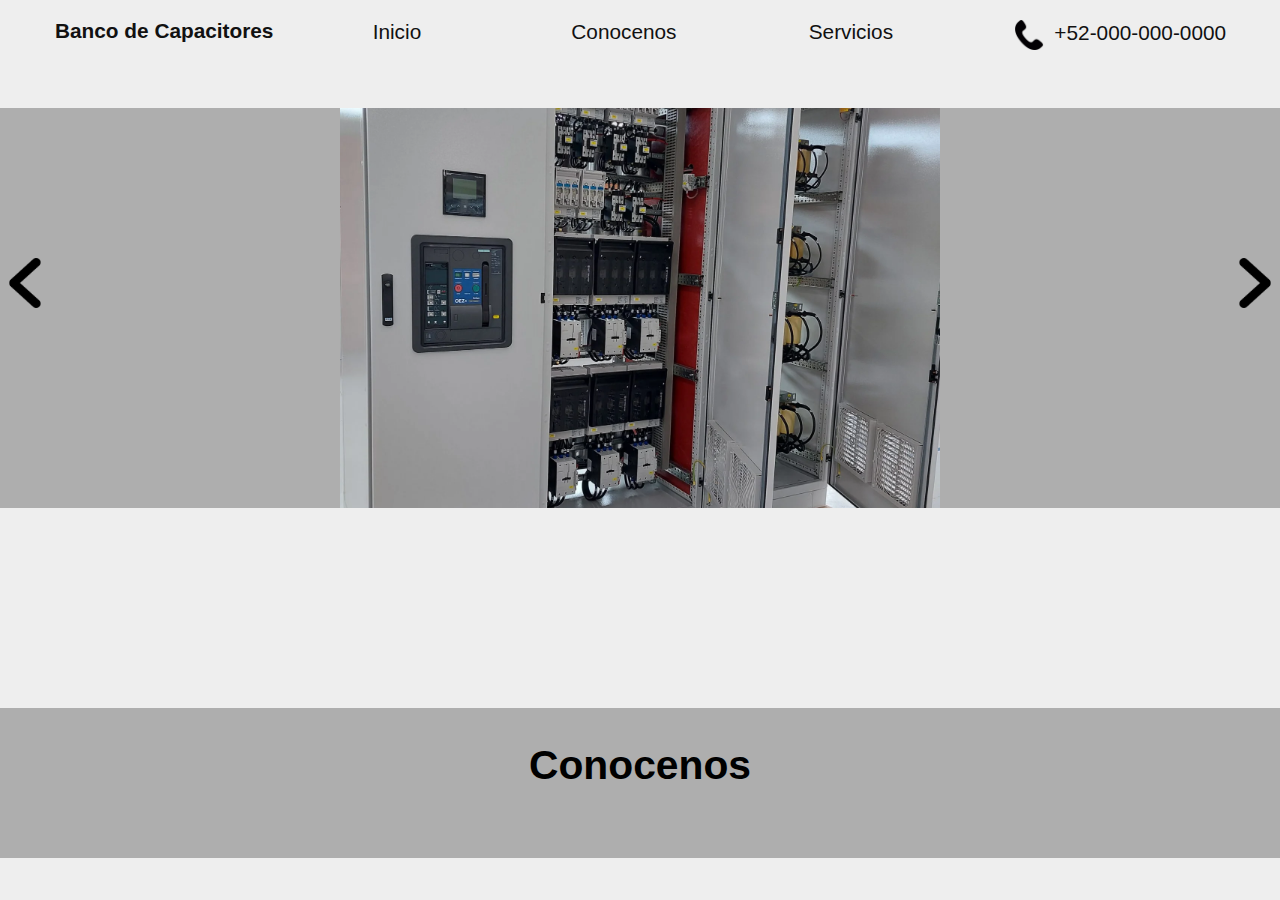
==== Banco de Capacitores/index.html @ 0bcc6419 "Integracion" ====
<!DOCTYPE html>
<html lang="en">
<head>
    <meta charset="UTF-8">
    <meta name="viewport" content="width=device-width, initial-scale=1.0">
    <title>Banco  de Capacitores</title>
    <link rel="stylesheet" href="Estilos.css">
   
    
</head>
<body>
    <div class="cajaTitulos">
        <h1 class="Tituloh1">Banco de Capacitores</h1>
        <div class="Titulos">Inicio</div>
        <div class="Titulos">Conocenos</div>
        <div class="Titulos">Servicios</div>
        <div class="Contactanos">
            <img src="Imagenes/phone-receiver-silhouette_1257.png" class="Wasap">
            <p class="TitulosContactanos">+52-000-000-0000</p>
        </div>
    </div>
    <div class="cambioImg" id="image-conteiner">
        
        <img src="arrow-angle-pointing-right_54900.png" class="flechaDerecha" id="prev-btn">
        <img src="arrow-angle-pointing-right_54900.png" class="flechaIzquierda" id="next-btn">
    </div>
    
    <script src="Funciones.js"></script>
    <div class="caja-de-informacion">
        <h2>Conocenos</h2>   
    </div>
</body>
</html>
---- Banco de Capacitores/Estilos.css ----
body{
    background-color: #eee;
}
.cajaTitulos{
    height: 75px;
    background-color: #eee;
    position: absolute;
    top: 0%;
    left: 0%;
    right: 0%;
    padding-left: 50px;
    font-family: 'Trebuchet MS', 'Lucida Sans Unicode', 'Lucida Grande', 'Lucida Sans', Arial, sans-serif;
    display: flex;
    color: #111;
}
.Tituloh1{
    text-align: center;
    font-size: 1.3rem;
    padding: 5px;
    float: left;
    padding-right: 10px;
}
.Titulos{
    background-color: #eee;
    flex-grow: 1;
    font-family: 'Trebuchet MS', 'Lucida Sans Unicode', 'Lucida Grande', 'Lucida Sans', Arial, sans-serif;
    font-size: 1.3rem;
    text-align: center;
    padding-top: 20px;
    width: 200px;  
    cursor: pointer;
    transition: 0.15s;
}
.Titulos:hover{
    color: #ffd700;
    font-size: 1.7rem;
    
}
.Contactanos{
    flex-grow: 2;
    background-color: #eee;
    font-family: 'Trebuchet MS', 'Lucida Sans Unicode', 'Lucida Grande', 'Lucida Sans', Arial, sans-serif;
    font-size: 1.4rem;
    text-align: center;
    float: left ;
}
.Wasap{
    margin-left: 50px;
    margin-top: 20px;
    width: auto;
    height: 40%;
    float: left;
}
.TitulosContactanos{
    
    flex-grow: 1;
    
    font-size: 1.3rem;
    text-align: center;
    margin-bottom: 10px;
    margin-left: 10px;
    transition: 0.89s;
    float: left;
    

}
.cambioImg{
    background-image: url(Imagenes/Imagen1.webp);
    position: absolute;
    margin-top: 100px;
    left: 0%;
    right: 0%;
    background-size: 600px;
    background-repeat: no-repeat;
    background-position: center;
    width: 100% ;
    height: 400px;
    background-color: #0004;
    transition: background-image 0.00000000000000000000000000000001s ;
    
}
.image-transition {
    position: absolute;
    top: 0;
    left: 0;
    width: 100%;
    height: 100%;
    background-size: 600px;
    background-repeat: no-repeat;
    background-position: center;
    transition: transform 1s ;
    
}

.image-enter-right {
    transform: translateX(100%);
    opacity: 0;
}

.image-enter-left {
    transform: translateX(-100%);
    opacity: 0;
}

.image-enter-active {
    transform: translateX(0);
    opacity: 1;
}

.flechaDerecha{
    width: 50px;
    float: right;
  
    padding-top: 150px;
    transition: 0.2s;
    cursor: pointer;
}
.flechaDerecha:hover{
    width: 60px;
}
.flechaIzquierda{
    width: 50px;
    float: left;
   
    margin-top: 150px;
    transform: rotate(180deg);
    transition: 0.2s;
    cursor: pointer;
}
.flechaIzquierda:hover{
    width: 60px;
}
.caja-de-informacion{
    margin-top: 700px;
    width: 100%;
    height: 150px;
    background-color: #0004;
    float: left;
    left: 0%;
    right: 0%;
    position: absolute;
    font-family: 'Trebuchet MS', 'Lucida Sans Unicode', 'Lucida Grande', 'Lucida Sans', Arial, sans-serif;
    font-size: 1.7rem;
    text-align: center;
    
}
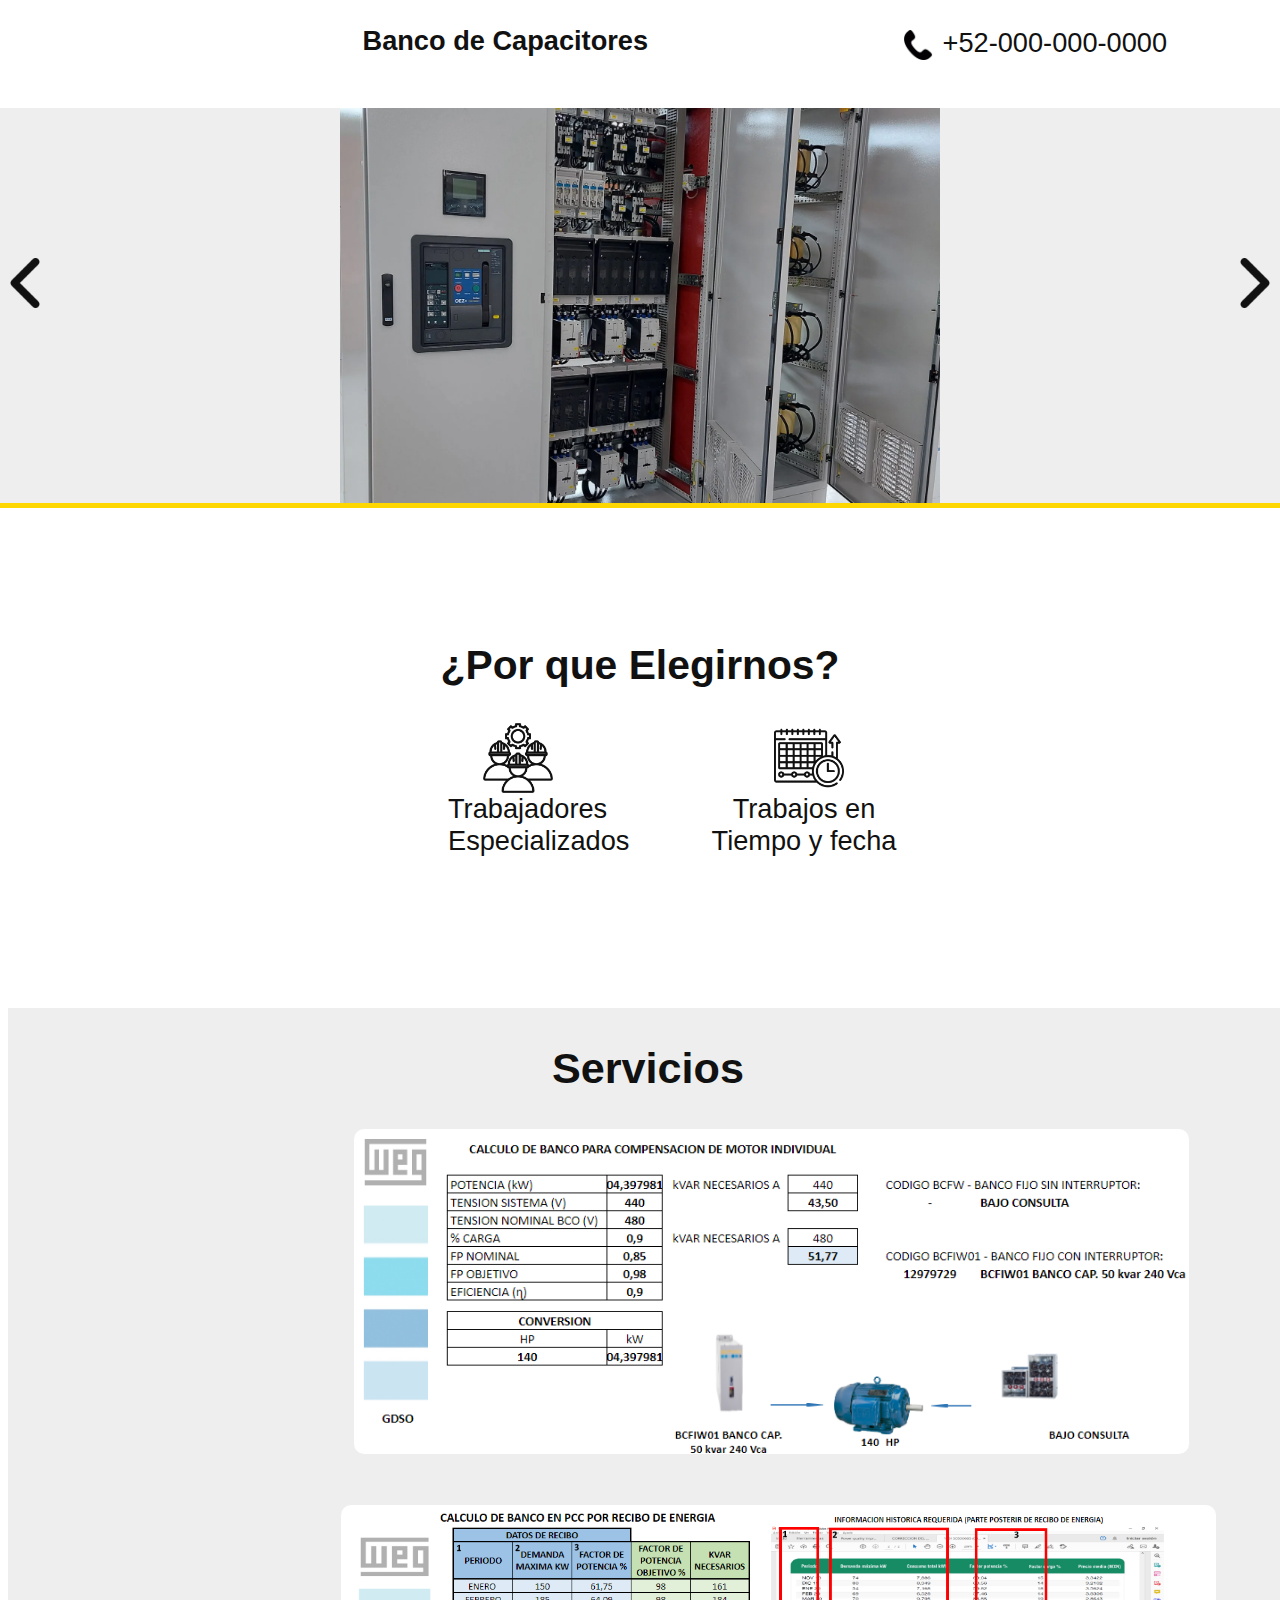
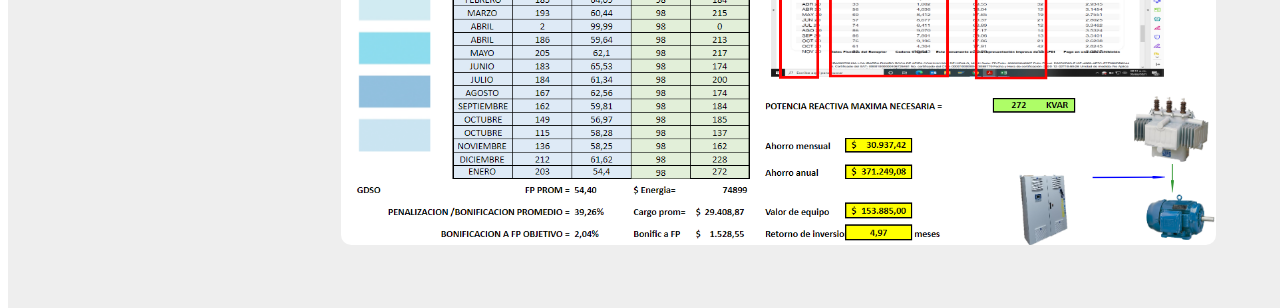
==== commit acfe7dc3: "Actualizacion 1" ====
--- a/Banco de Capacitores/index.html
+++ b/Banco de Capacitores/index.html
@@ -11,23 +11,37 @@
 <body>
     <div class="cajaTitulos">
         <h1 class="Tituloh1">Banco de Capacitores</h1>
-        <div class="Titulos">Inicio</div>
-        <div class="Titulos">Conocenos</div>
-        <div class="Titulos">Servicios</div>
         <div class="Contactanos">
             <img src="Imagenes/phone-receiver-silhouette_1257.png" class="Wasap">
             <p class="TitulosContactanos">+52-000-000-0000</p>
         </div>
     </div>
     <div class="cambioImg" id="image-conteiner">
-        
-        <img src="arrow-angle-pointing-right_54900.png" class="flechaDerecha" id="prev-btn">
-        <img src="arrow-angle-pointing-right_54900.png" class="flechaIzquierda" id="next-btn">
+        <div id="progress-bar"></div>
+        <img src="right-arrow.png" class="flechaIzquierda" id="prev-btn">
+        <img src="right-arrow.png" class="flechaDerecha" id="next-btn">
     </div>
     
     <script src="Funciones.js"></script>
     <div class="caja-de-informacion">
-        <h2>Conocenos</h2>   
+        <h2>¿Por que Elegirnos?</h2> 
+        <div id="teamworkCaja">
+         <img src="Imagenes/teamwork.png" id="teamwork">
+         <p>Trabajadores Especializados</p>
+        </div>
+        <div id="gestionCaja">
+            <img src="Imagenes/gestion-del-tiempo.png" id="gestionTiempo">
+            <p >Trabajos en Tiempo y fecha</p>
+        </div>
+    </div>
+    <div id="cajaServicios">
+        <h2 id="h2Servicios">Servicios</h2>
+        <div id="cajaImgServicio1">
+        
+        </div>
+        <div id="cajaImgServicio2">
+        
+        </div>
     </div>
 </body>
 </html>--- a/Banco de Capacitores/Estilos.css
+++ b/Banco de Capacitores/Estilos.css
@@ -1,9 +1,9 @@
 body{
-    background-color: #eee;
+    background-color: #fff;
 }
 .cajaTitulos{
     height: 75px;
-    background-color: #eee;
+    background-color: #fff;
     position: absolute;
     top: 0%;
     left: 0%;
@@ -15,38 +15,27 @@
 }
 .Tituloh1{
     text-align: center;
-    font-size: 1.3rem;
+    font-size: 1.7rem;
     padding: 5px;
-    float: left;
+    margin-left: 25%;
     padding-right: 10px;
-}
-.Titulos{
-    background-color: #eee;
-    flex-grow: 1;
-    font-family: 'Trebuchet MS', 'Lucida Sans Unicode', 'Lucida Grande', 'Lucida Sans', Arial, sans-serif;
-    font-size: 1.3rem;
-    text-align: center;
-    padding-top: 20px;
-    width: 200px;  
-    cursor: pointer;
-    transition: 0.15s;
-}
-.Titulos:hover{
-    color: #ffd700;
-    font-size: 1.7rem;
-    
-}
+    color: #111;
+    padding-top: 7px;
+}
+
+
 .Contactanos{
     flex-grow: 2;
-    background-color: #eee;
-    font-family: 'Trebuchet MS', 'Lucida Sans Unicode', 'Lucida Grande', 'Lucida Sans', Arial, sans-serif;
-    font-size: 1.4rem;
-    text-align: center;
-    float: left ;
+    background-color: #fff;
+    font-family: 'Trebuchet MS', 'Lucida Sans Unicode', 'Lucida Grande', 'Lucida Sans', Arial, sans-serif;
+    font-size: 1.7rem;
+    text-align: center;
+    margin-left: 15%;
+    
 }
 .Wasap{
-    margin-left: 50px;
-    margin-top: 20px;
+    margin-left: 60px;
+    margin-top: 30px;
     width: auto;
     height: 40%;
     float: left;
@@ -55,7 +44,7 @@
     
     flex-grow: 1;
     
-    font-size: 1.3rem;
+    font-size: 1.7rem;
     text-align: center;
     margin-bottom: 10px;
     margin-left: 10px;
@@ -75,8 +64,8 @@
     background-position: center;
     width: 100% ;
     height: 400px;
-    background-color: #0004;
-    transition: background-image 0.00000000000000000000000000000001s ;
+    background-color: #0001;
+    transition: background-image 0.00000000000000000000001s ;
     
 }
 .image-transition {
@@ -110,7 +99,6 @@
 .flechaDerecha{
     width: 50px;
     float: right;
-  
     padding-top: 150px;
     transition: 0.2s;
     cursor: pointer;
@@ -131,10 +119,9 @@
     width: 60px;
 }
 .caja-de-informacion{
-    margin-top: 700px;
+    margin-top: 600px;
     width: 100%;
-    height: 150px;
-    background-color: #0004;
+    height: 300px;
     float: left;
     left: 0%;
     right: 0%;
@@ -142,5 +129,79 @@
     font-family: 'Trebuchet MS', 'Lucida Sans Unicode', 'Lucida Grande', 'Lucida Sans', Arial, sans-serif;
     font-size: 1.7rem;
     text-align: center;
-    
-}+    color: #111;
+}
+#teamworkCaja{
+    margin-left: 35%;
+    width: 100px;
+    height: 100px;
+    text-align: center  ;
+    font-size: 1.7rem;
+    font-family: 'Trebuchet MS', 'Lucida Sans Unicode', 'Lucida Grande', 'Lucida Sans', Arial, sans-serif;
+}
+#teamwork{
+    width: 70px;
+    height: 70px;
+    float: left;
+    margin-left: 35px;
+}
+#gestionCaja{
+    margin-left: 55%;
+    margin-top: -150px;
+    width: 200px;
+    height: 100px;
+    text-align: center  ;
+    font-size: 1.7rem;
+    font-family: 'Trebuchet MS', 'Lucida Sans Unicode', 'Lucida Grande', 'Lucida Sans', Arial, sans-serif;
+}
+
+#gestionTiempo{
+    width: 70px;
+    height: 70px;
+    float: left;
+    margin-left: 70px;
+}
+
+#progress-bar {
+    position: absolute;
+    bottom: 0;
+    left: 0;
+    height: 5px;
+    width: 0;
+    background-color: #ffd700;
+    transition: width 5s linear;
+}
+#h2Servicios{
+    font-size: 2.7rem;
+    text-align: center;
+    font-family: 'Trebuchet MS', 'Lucida Sans Unicode', 'Lucida Grande', 'Lucida Sans', Arial, sans-serif;
+}
+#cajaServicios{
+    margin-top: 1000px;
+    background-color: #0001;
+    width: 100%;
+    height: 100%;
+    position: absolute;
+    color: #111;
+}
+#cajaImgServicio1{
+    margin-left: 27%;
+    width: 835px;
+    height: 325px;
+    background-image: url(Imagenes/imagenInfo1.png);
+    background-size: cover;
+    background-repeat: no-repeat;
+    background-position: center;
+    border-radius: 10px;
+}
+#cajaImgServicio2{
+    width:875px;
+    height: 340px;
+    background-image: url(Imagenes/imagenInfo2.png);
+    background-size: cover;
+    background-repeat: no-repeat;
+    background-position: center;
+    margin-left: 26%;
+    margin-top: 4%;
+    border-radius: 10px;
+}
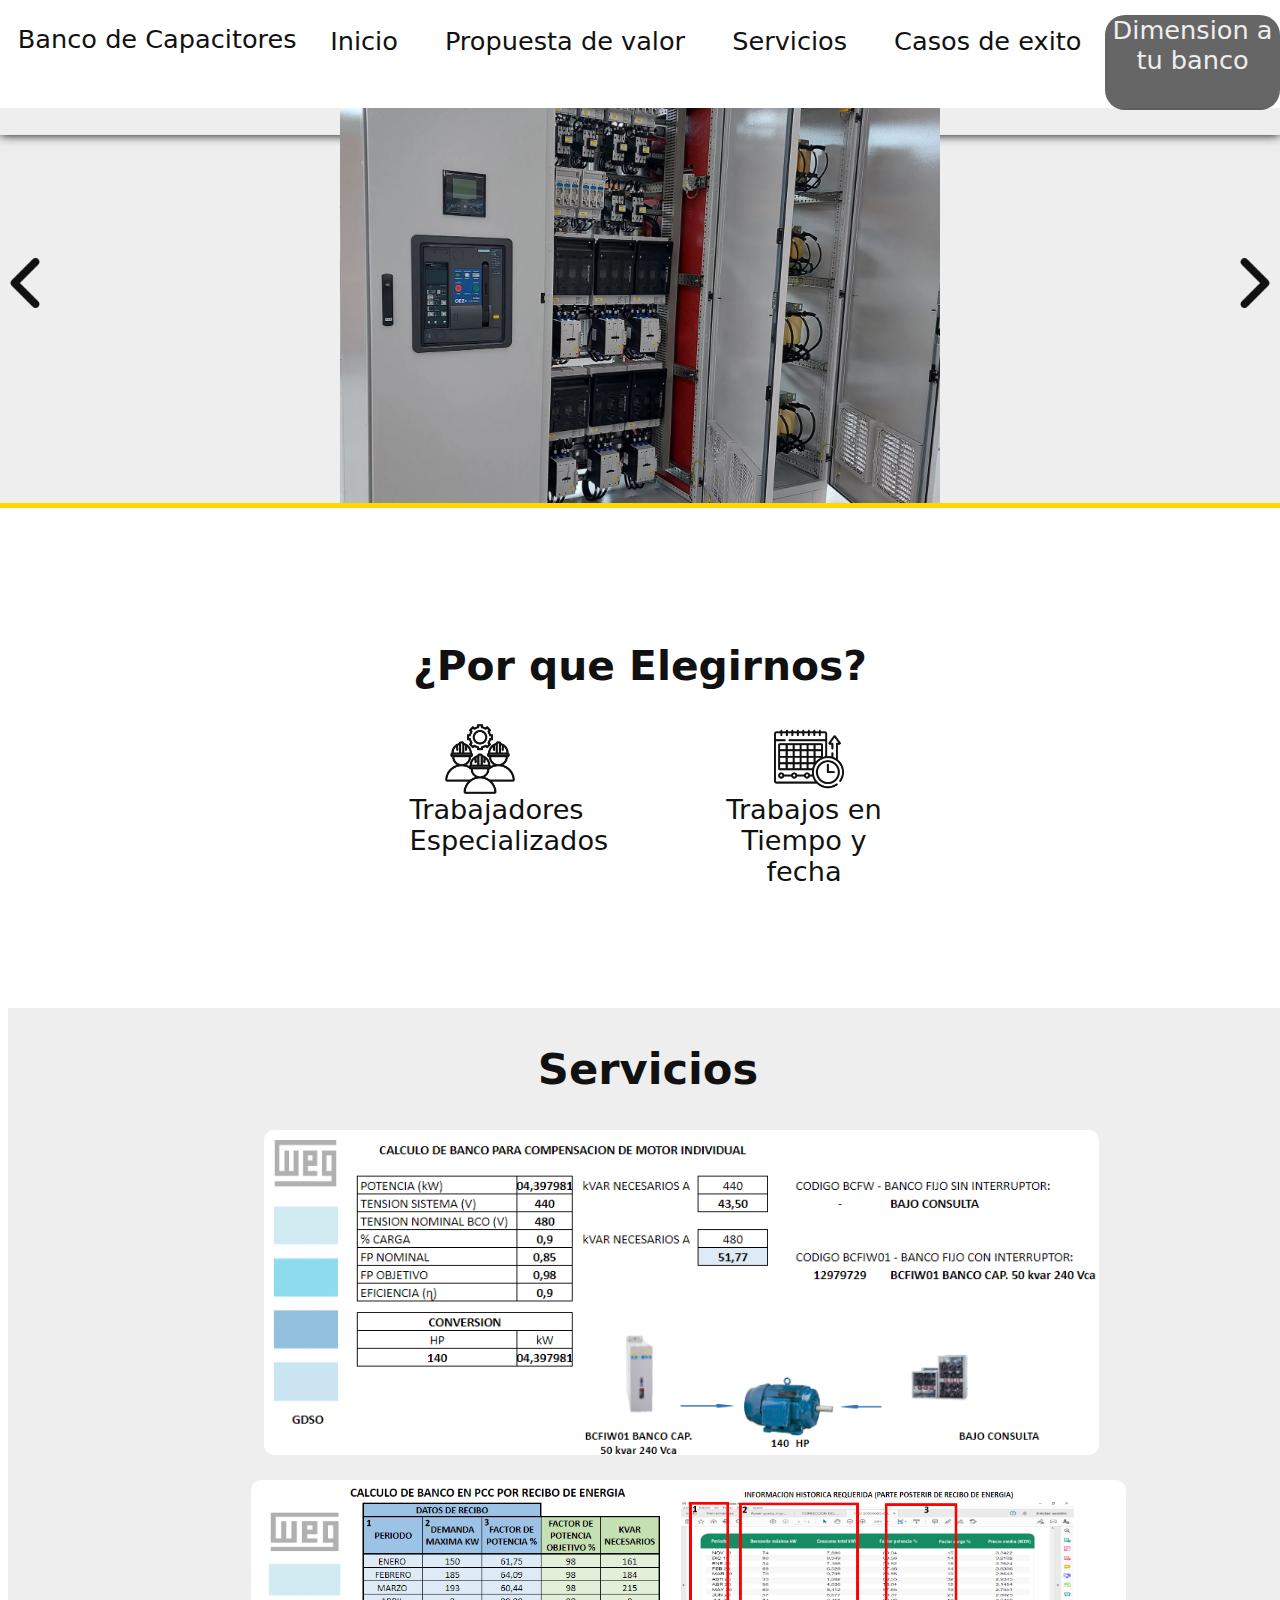
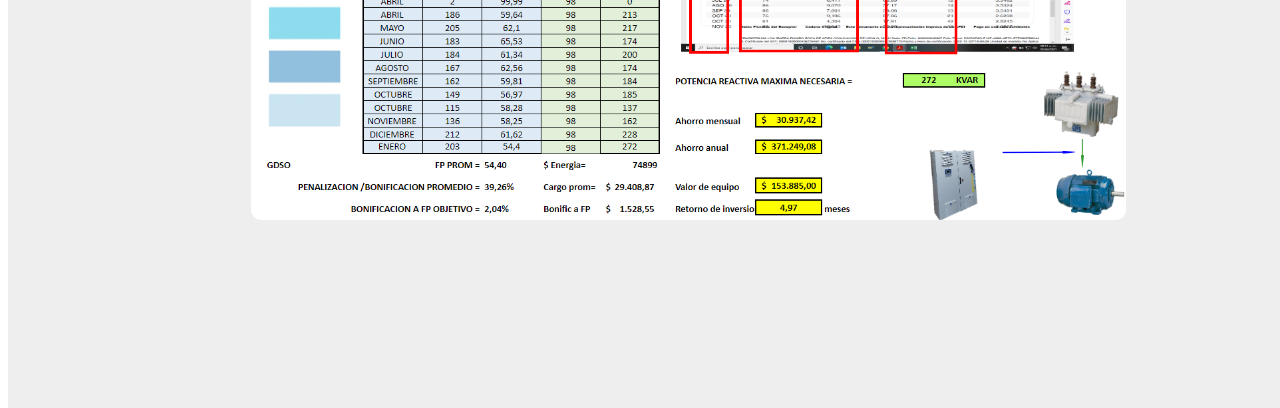
==== commit ea8c5a99: "Actualizacion" ====
--- a/Banco de Capacitores/index.html
+++ b/Banco de Capacitores/index.html
@@ -1,5 +1,5 @@
 <!DOCTYPE html>
-<html lang="en">
+<html lang="es">
 <head>
     <meta charset="UTF-8">
     <meta name="viewport" content="width=device-width, initial-scale=1.0">
@@ -11,10 +11,11 @@
 <body>
     <div class="cajaTitulos">
         <h1 class="Tituloh1">Banco de Capacitores</h1>
-        <div class="Contactanos">
-            <img src="Imagenes/phone-receiver-silhouette_1257.png" class="Wasap">
-            <p class="TitulosContactanos">+52-000-000-0000</p>
-        </div>
+        <p class="titulos" id="Iniciobtn1">Inicio</p>  
+        <p class="titulos">Propuesta de valor</p>
+        <p class="titulos">Servicios</p>
+        <p class="titulos">Casos de exito</p>
+        <p class="dimensionBanco">Dimension a tu banco</p>
     </div>
     <div class="cambioImg" id="image-conteiner">
         <div id="progress-bar"></div>
@@ -22,7 +23,7 @@
         <img src="right-arrow.png" class="flechaDerecha" id="next-btn">
     </div>
     
-    <script src="Funciones.js"></script>
+    
     <div class="caja-de-informacion">
         <h2>¿Por que Elegirnos?</h2> 
         <div id="teamworkCaja">
@@ -43,5 +44,6 @@
         
         </div>
     </div>
+    <script src="Funciones.js"></script>
 </body>
 </html>--- a/Banco de Capacitores/Estilos.css
+++ b/Banco de Capacitores/Estilos.css
@@ -2,56 +2,63 @@
     background-color: #fff;
 }
 .cajaTitulos{
-    height: 75px;
+    height: 15%;
     background-color: #fff;
     position: absolute;
     top: 0%;
     left: 0%;
     right: 0%;
-    padding-left: 50px;
-    font-family: 'Trebuchet MS', 'Lucida Sans Unicode', 'Lucida Grande', 'Lucida Sans', Arial, sans-serif;
+    font-family: system-ui, -apple-system, BlinkMacSystemFont, 'Segoe UI', Roboto, Oxygen, Ubuntu, Cantarell, 'Open Sans', 'Helvetica Neue', sans-serif;
     display: flex;
     color: #111;
+    font-weight: 300;
+    box-shadow: 0 0 10PX black;
 }
 .Tituloh1{
     text-align: center;
-    font-size: 1.7rem;
+    font-size: 1.6rem;
     padding: 5px;
-    margin-left: 25%;
+    margin-left: 1%;
     padding-right: 10px;
     color: #111;
     padding-top: 7px;
-}
-
-
-.Contactanos{
-    flex-grow: 2;
-    background-color: #fff;
-    font-family: 'Trebuchet MS', 'Lucida Sans Unicode', 'Lucida Grande', 'Lucida Sans', Arial, sans-serif;
-    font-size: 1.7rem;
-    text-align: center;
-    margin-left: 15%;
-    
-}
-.Wasap{
-    margin-left: 60px;
-    margin-top: 30px;
-    width: auto;
-    height: 40%;
-    float: left;
-}
-.TitulosContactanos{
-    
+    font-weight: 300;
+}
+.dimensionBanco{
+    width: 10%;
+    height: 70%;
     flex-grow: 1;
-    
-    font-size: 1.7rem;
+    font-size: 1.6rem;
+    text-align: center;
+    margin-top: 15px;
+    float: left;
+    background-color: #666;
+    color: #eee;
+    border-radius: 20px;
+    transition: 0.1s;
+    cursor: pointer;
+    
+}
+.dimensionBanco:hover{
+    background-color: #fff;
+    color: #111;
+    border-color: #666;
+    border-style: solid;
+    border-width: 2px;
+}
+.titulos{
+    
+    flex-grow: 1;
+    font-size: 1.6rem;
     text-align: center;
     margin-bottom: 10px;
-    margin-left: 10px;
-    transition: 0.89s;
-    float: left;
-    
-
+    transition: 0.1s;
+    float: left;
+    cursor: pointer;
+}
+.titulos:hover{
+    font-size: 1.7rem;
+    color: #ffd700;
 }
 .cambioImg{
     background-image: url(Imagenes/Imagen1.webp);
@@ -122,22 +129,23 @@
     margin-top: 600px;
     width: 100%;
     height: 300px;
-    float: left;
+    
     left: 0%;
     right: 0%;
     position: absolute;
-    font-family: 'Trebuchet MS', 'Lucida Sans Unicode', 'Lucida Grande', 'Lucida Sans', Arial, sans-serif;
-    font-size: 1.7rem;
-    text-align: center;
-    color: #111;
+    font-family: system-ui, -apple-system, BlinkMacSystemFont, 'Segoe UI', Roboto, Oxygen, Ubuntu, Cantarell, 'Open Sans', 'Helvetica Neue', sans-serif;
+    font-size: 1.7rem;
+    text-align: center;
+    color: #111;
+    font-weight: 300;
 }
 #teamworkCaja{
-    margin-left: 35%;
+    margin-left: 32%;
     width: 100px;
     height: 100px;
     text-align: center  ;
     font-size: 1.7rem;
-    font-family: 'Trebuchet MS', 'Lucida Sans Unicode', 'Lucida Grande', 'Lucida Sans', Arial, sans-serif;
+    font-family: system-ui, -apple-system, BlinkMacSystemFont, 'Segoe UI', Roboto, Oxygen, Ubuntu, Cantarell, 'Open Sans', 'Helvetica Neue', sans-serif;
 }
 #teamwork{
     width: 70px;
@@ -152,7 +160,7 @@
     height: 100px;
     text-align: center  ;
     font-size: 1.7rem;
-    font-family: 'Trebuchet MS', 'Lucida Sans Unicode', 'Lucida Grande', 'Lucida Sans', Arial, sans-serif;
+    font-family: system-ui, -apple-system, BlinkMacSystemFont, 'Segoe UI', Roboto, Oxygen, Ubuntu, Cantarell, 'Open Sans', 'Helvetica Neue', sans-serif;
 }
 
 #gestionTiempo{
@@ -174,18 +182,19 @@
 #h2Servicios{
     font-size: 2.7rem;
     text-align: center;
-    font-family: 'Trebuchet MS', 'Lucida Sans Unicode', 'Lucida Grande', 'Lucida Sans', Arial, sans-serif;
+    font-family: system-ui, -apple-system, BlinkMacSystemFont, 'Segoe UI', Roboto, Oxygen, Ubuntu, Cantarell, 'Open Sans', 'Helvetica Neue', sans-serif;
+
 }
 #cajaServicios{
     margin-top: 1000px;
     background-color: #0001;
     width: 100%;
-    height: 100%;
+    height: 1000px;
     position: absolute;
     color: #111;
 }
 #cajaImgServicio1{
-    margin-left: 27%;
+    margin-left: 20%;
     width: 835px;
     height: 325px;
     background-image: url(Imagenes/imagenInfo1.png);
@@ -201,7 +210,71 @@
     background-size: cover;
     background-repeat: no-repeat;
     background-position: center;
-    margin-left: 26%;
-    margin-top: 4%;
+    margin-left: 19%;
+    margin-top: 2%;
     border-radius: 10px;
 }
+.formulariocaja{
+    width: 55%;
+    height: 490PX;
+    margin-top: 120px;
+    border: 2px solid #666;
+    border-radius: 10px;
+}
+.formulario{
+    width: 89%;
+    height: 25px;
+    margin-top: 5%;
+    margin-left: 5%;
+    border-width: 1px;
+    
+}
+#formulario1{
+    width: 89%;
+    height: 25px;
+    margin-top: 30px;
+    margin-left: 5%;
+    border-width: 1px;
+}
+#formulariobtn{
+    width: 200px;
+    height: 35px;
+    margin-top: 5%;
+    margin-left: 5%;
+    cursor: pointer;
+    transition: 0.1s;
+    border-width: 1px;
+    background-color: #fff;
+}
+#formulariobtn:hover{
+    color: #eee;
+    background-color: #666;
+}
+#calculadora{
+    margin-top: -0px;
+    background-color: #666;
+    color: #fff;
+    width: 99%;
+    height: 40px;
+    text-align: center;
+    padding-top: 1px;
+    padding-bottom: 18px;
+    font-family: system-ui, -apple-system, BlinkMacSystemFont, 'Segoe UI', Roboto, Oxygen, Ubuntu, Cantarell, 'Open Sans', 'Helvetica Neue', sans-serif;
+    border-left: 9px solid #aaa;
+    border-top-left-radius: 8px;
+    border-top-right-radius: 10px;
+    font-size: 1.2rem;
+}
+#formText{
+    font-family: system-ui, -apple-system, BlinkMacSystemFont, 'Segoe UI', Roboto, Oxygen, Ubuntu, Cantarell, 'Open Sans', 'Helvetica Neue', sans-serif;
+    margin-left: 5%;
+    color: #111;
+    font-size: 1rem;
+}
+.valoresText{
+    margin-left: 5%;
+    font-family: system-ui, -apple-system, BlinkMacSystemFont, 'Segoe UI', Roboto, Oxygen, Ubuntu, Cantarell, 'Open Sans', 'Helvetica Neue', sans-serif;
+    color: #111;
+    font-size: 1rem;
+}
+
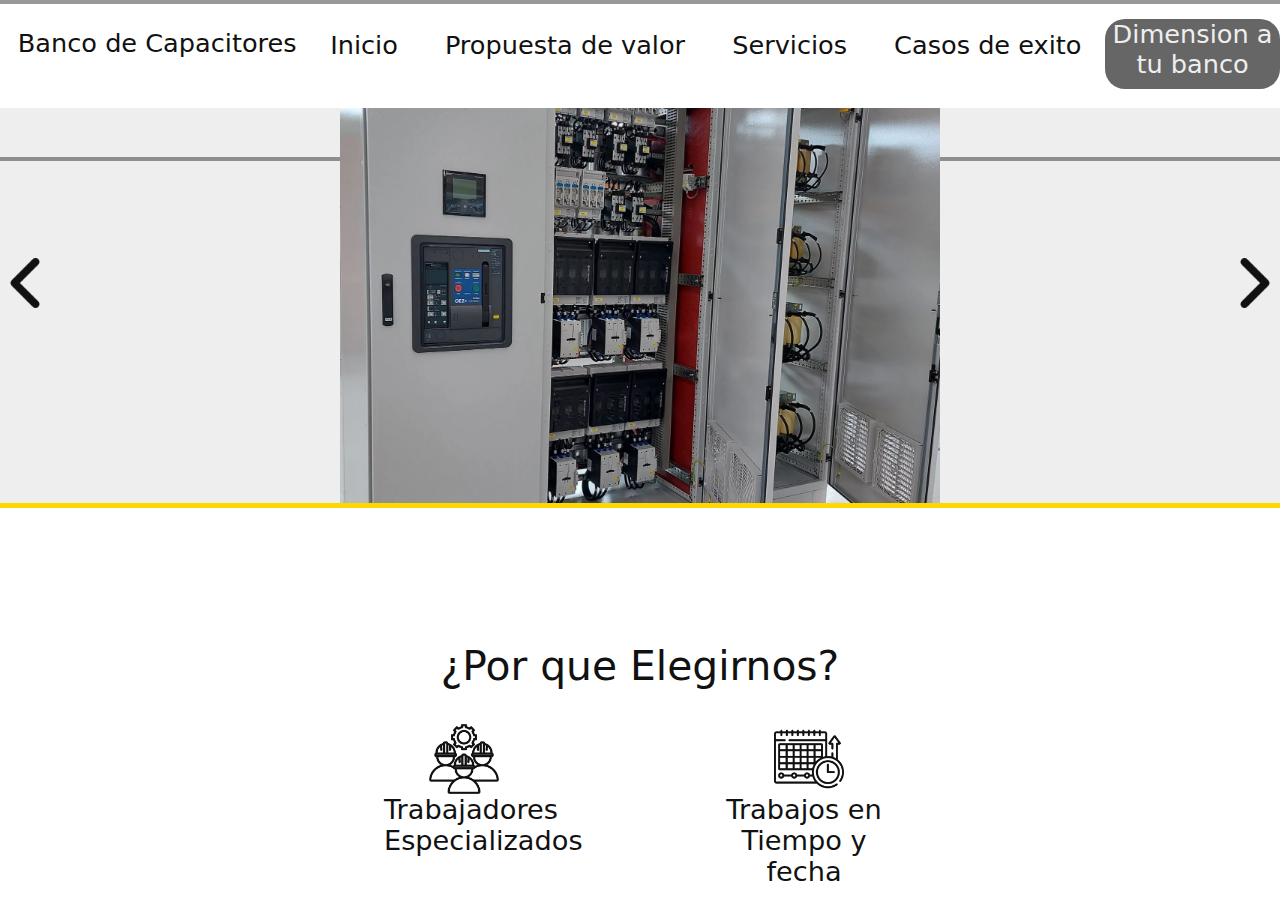
==== commit 8fbcaac0: "actualizacion" ====
--- a/Banco de Capacitores/index.html
+++ b/Banco de Capacitores/index.html
@@ -11,7 +11,7 @@
 <body>
     <div class="cajaTitulos">
         <h1 class="Tituloh1">Banco de Capacitores</h1>
-        <p class="titulos" id="Iniciobtn1">Inicio</p>  
+        <p class="iniciobtn" id="Iniciobtn1">Inicio</p>  
         <p class="titulos">Propuesta de valor</p>
         <p class="titulos">Servicios</p>
         <p class="titulos">Casos de exito</p>
@@ -25,7 +25,7 @@
     
     
     <div class="caja-de-informacion">
-        <h2>¿Por que Elegirnos?</h2> 
+        <h2 id="h2Informacion">¿Por que Elegirnos?</h2> 
         <div id="teamworkCaja">
          <img src="Imagenes/teamwork.png" id="teamwork">
          <p>Trabajadores Especializados</p>
@@ -35,15 +35,6 @@
             <p >Trabajos en Tiempo y fecha</p>
         </div>
     </div>
-    <div id="cajaServicios">
-        <h2 id="h2Servicios">Servicios</h2>
-        <div id="cajaImgServicio1">
-        
-        </div>
-        <div id="cajaImgServicio2">
-        
-        </div>
-    </div>
     <script src="Funciones.js"></script>
 </body>
 </html>--- a/Banco de Capacitores/Estilos.css
+++ b/Banco de Capacitores/Estilos.css
@@ -1,8 +1,9 @@
+
 body{
     background-color: #fff;
 }
 .cajaTitulos{
-    height: 15%;
+    height: 17%;
     background-color: #fff;
     position: absolute;
     top: 0%;
@@ -12,7 +13,9 @@
     display: flex;
     color: #111;
     font-weight: 300;
-    box-shadow: 0 0 10PX black;
+    border-bottom: 4px solid #999;
+    border-top: 4px solid #999;
+
 }
 .Tituloh1{
     text-align: center;
@@ -26,7 +29,7 @@
 }
 .dimensionBanco{
     width: 10%;
-    height: 70%;
+    height: 70px;
     flex-grow: 1;
     font-size: 1.6rem;
     text-align: center;
@@ -57,8 +60,22 @@
     cursor: pointer;
 }
 .titulos:hover{
-    font-size: 1.7rem;
-    color: #ffd700;
+    font-size: 1.65rem;
+    border-bottom: 6px solid #666;
+}
+.iniciobtn{
+    
+    flex-grow: 1;
+    font-size: 1.6rem;
+    text-align: center;
+    margin-bottom: 10px;
+    transition: 0.1s;
+    float: left;
+    cursor: pointer;
+}
+.iniciobtn:hover{
+    font-size: 1.65rem;
+    border-bottom: 6px solid #666;
 }
 .cambioImg{
     background-image: url(Imagenes/Imagen1.webp);
@@ -137,10 +154,13 @@
     font-size: 1.7rem;
     text-align: center;
     color: #111;
-    font-weight: 300;
+    
+}
+#h2Informacion{
+    font-weight: 500;
 }
 #teamworkCaja{
-    margin-left: 32%;
+    margin-left: 30%;
     width: 100px;
     height: 100px;
     text-align: center  ;
@@ -151,7 +171,7 @@
     width: 70px;
     height: 70px;
     float: left;
-    margin-left: 35px;
+    margin-left: 45%;
 }
 #gestionCaja{
     margin-left: 55%;
@@ -167,7 +187,7 @@
     width: 70px;
     height: 70px;
     float: left;
-    margin-left: 70px;
+    margin-left: 35%;
 }
 
 #progress-bar {
@@ -179,58 +199,32 @@
     background-color: #ffd700;
     transition: width 5s linear;
 }
-#h2Servicios{
-    font-size: 2.7rem;
-    text-align: center;
-    font-family: system-ui, -apple-system, BlinkMacSystemFont, 'Segoe UI', Roboto, Oxygen, Ubuntu, Cantarell, 'Open Sans', 'Helvetica Neue', sans-serif;
-
-}
-#cajaServicios{
-    margin-top: 1000px;
-    background-color: #0001;
-    width: 100%;
-    height: 1000px;
-    position: absolute;
-    color: #111;
-}
-#cajaImgServicio1{
-    margin-left: 20%;
-    width: 835px;
-    height: 325px;
-    background-image: url(Imagenes/imagenInfo1.png);
-    background-size: cover;
-    background-repeat: no-repeat;
-    background-position: center;
-    border-radius: 10px;
-}
-#cajaImgServicio2{
-    width:875px;
-    height: 340px;
-    background-image: url(Imagenes/imagenInfo2.png);
-    background-size: cover;
-    background-repeat: no-repeat;
-    background-position: center;
-    margin-left: 19%;
-    margin-top: 2%;
-    border-radius: 10px;
-}
+
 .formulariocaja{
-    width: 55%;
+    width: 60%;
     height: 490PX;
     margin-top: 120px;
     border: 2px solid #666;
     border-radius: 10px;
+    margin-left: 3%;
 }
 .formulario{
-    width: 89%;
+    width: 90%;
     height: 25px;
     margin-top: 5%;
     margin-left: 5%;
     border-width: 1px;
     
 }
-#formulario1{
-    width: 89%;
+#formularioKD{
+    width: 90%;
+    height: 25px;
+    margin-top: 30px;
+    margin-left: 5%;
+    border-width: 1px;
+}
+#formulario2KD{
+    width: 90%;
     height: 25px;
     margin-top: 30px;
     margin-left: 5%;
@@ -245,11 +239,28 @@
     transition: 0.1s;
     border-width: 1px;
     background-color: #fff;
+    float: left;
 }
 #formulariobtn:hover{
     color: #eee;
     background-color: #666;
 }
+#formulariobtn2{
+    width: 200px;
+    height: 35px;
+    margin-top: 5%;
+    margin-left: 5%;
+    cursor: pointer;
+    transition: 0.1s;
+    border-width: 1px;
+    background-color: #fff;
+    float: left;
+}
+#formulariobtn2:hover{
+    color: #eee;
+    background-color: #666;
+}
+
 #calculadora{
     margin-top: -0px;
     background-color: #666;
@@ -268,13 +279,65 @@
 #formText{
     font-family: system-ui, -apple-system, BlinkMacSystemFont, 'Segoe UI', Roboto, Oxygen, Ubuntu, Cantarell, 'Open Sans', 'Helvetica Neue', sans-serif;
     margin-left: 5%;
-    color: #111;
-    font-size: 1rem;
+    color: #666;
+    font-size: 1rem;
+    
+}
+#formText2{
+    font-family: system-ui, -apple-system, BlinkMacSystemFont, 'Segoe UI', Roboto, Oxygen, Ubuntu, Cantarell, 'Open Sans', 'Helvetica Neue', sans-serif;
+    margin-left: 5%;
+    color: #666;
+    font-size: 1rem;
+    margin-top: 4%;
 }
 .valoresText{
     margin-left: 5%;
     font-family: system-ui, -apple-system, BlinkMacSystemFont, 'Segoe UI', Roboto, Oxygen, Ubuntu, Cantarell, 'Open Sans', 'Helvetica Neue', sans-serif;
-    color: #111;
-    font-size: 1rem;
-}
-
+    color: #666;
+    font-size: 1rem;
+
+}
+#result{
+    margin-left: 36%;
+    font-family: system-ui, -apple-system, BlinkMacSystemFont, 'Segoe UI', Roboto, Oxygen, Ubuntu, Cantarell, 'Open Sans', 'Helvetica Neue', sans-serif;
+    margin-top: 5%;
+    font-size: 1rem;
+    font-weight: 400;
+    width: 60%;
+    height: 30px;
+    padding-top: 5px;
+    text-align: center;
+}
+.result-valid{
+    background-color: #c0ffa2;
+    color: #147500;
+}
+.result-invalid{
+    background-color: #ffa2a2;
+    color: #5a0000;
+}
+#resultCFE{
+    margin-left: 36%;
+    font-family: system-ui, -apple-system, BlinkMacSystemFont, 'Segoe UI', Roboto, Oxygen, Ubuntu, Cantarell, 'Open Sans', 'Helvetica Neue', sans-serif;
+    margin-top: 5%;
+    font-size: 1rem;
+    font-weight: 400;
+    width: 60%;
+    height: auto;
+    padding-bottom: 7px;
+    padding-top: 5px;
+    text-align: center;
+}
+.resultCFE-valid{
+    background-color: #c0ffa2;
+    color: #147500;
+}
+.resultCFE-invalid{
+    background-color: #ffa2a2;
+    color: #5a0000;
+}
+#recibocfe{
+    float: right;
+    margin-top: -42%;
+    margin-right: 3%;
+}
